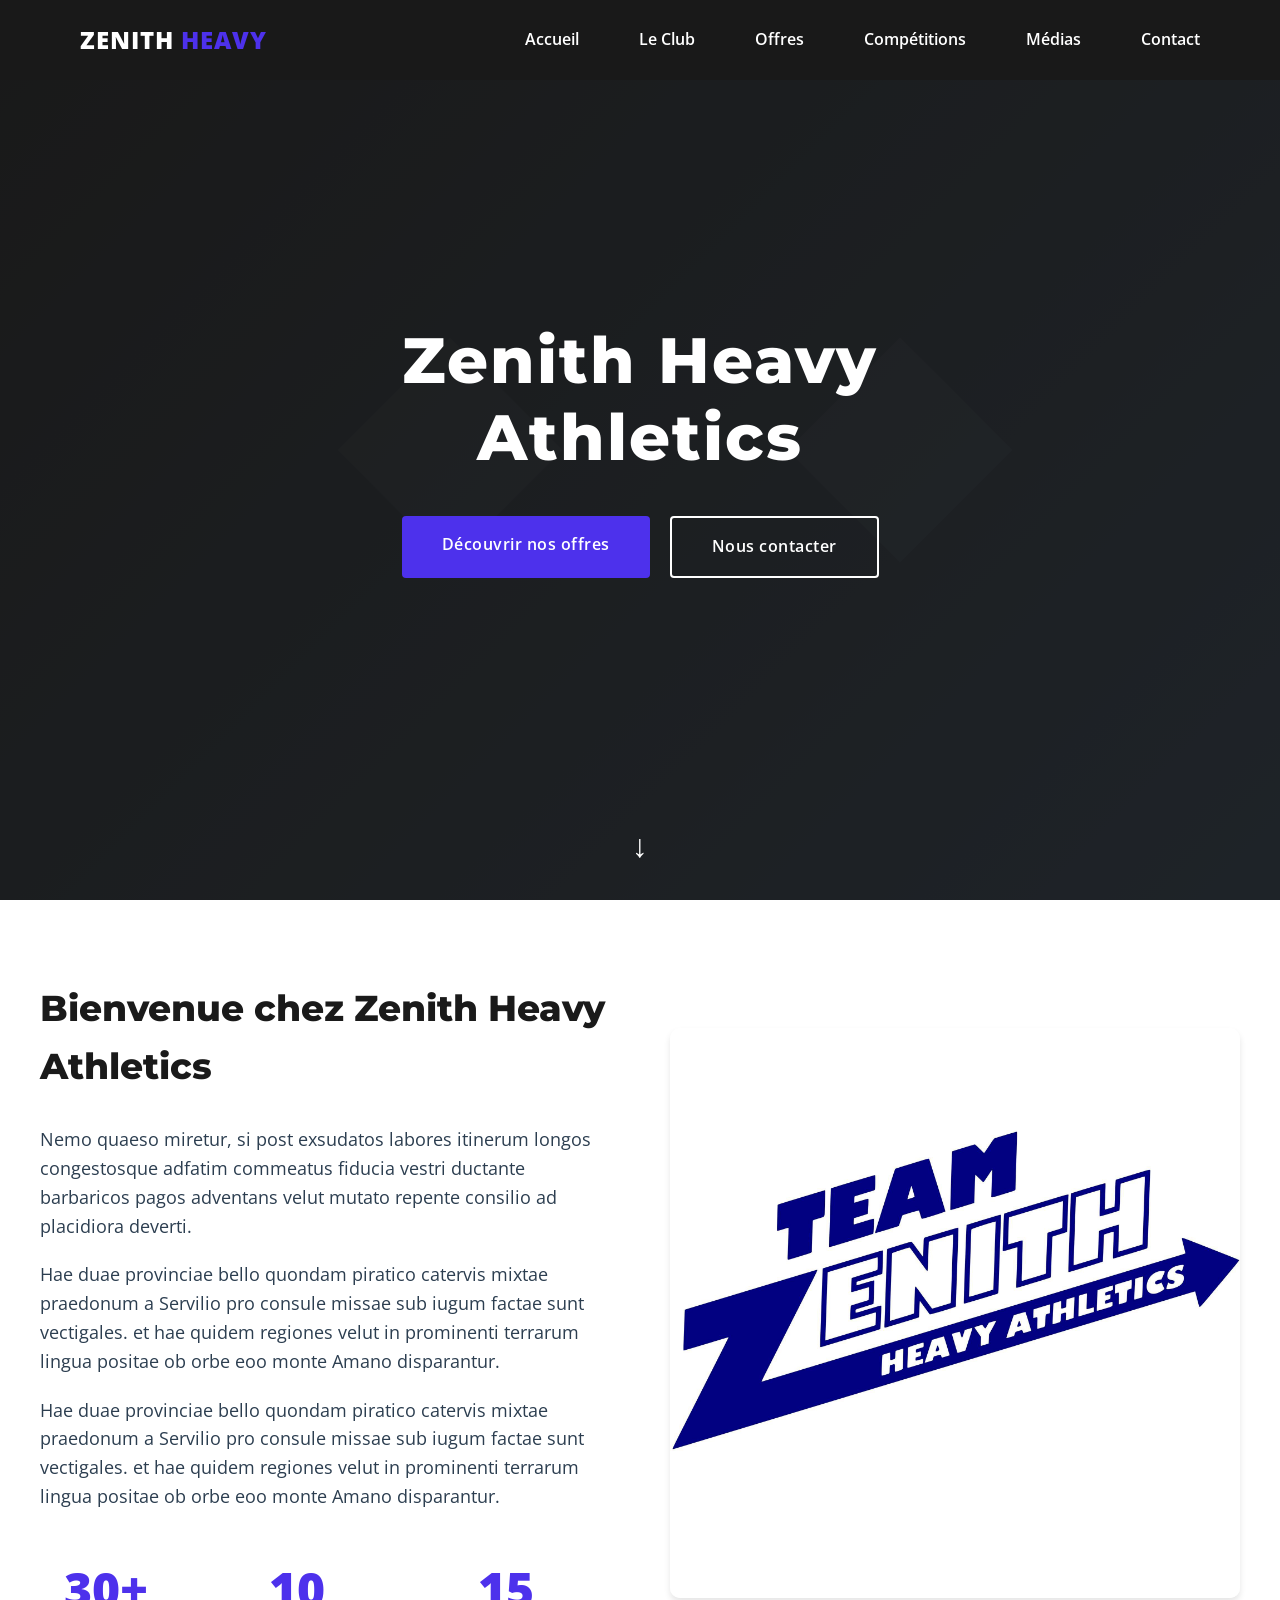
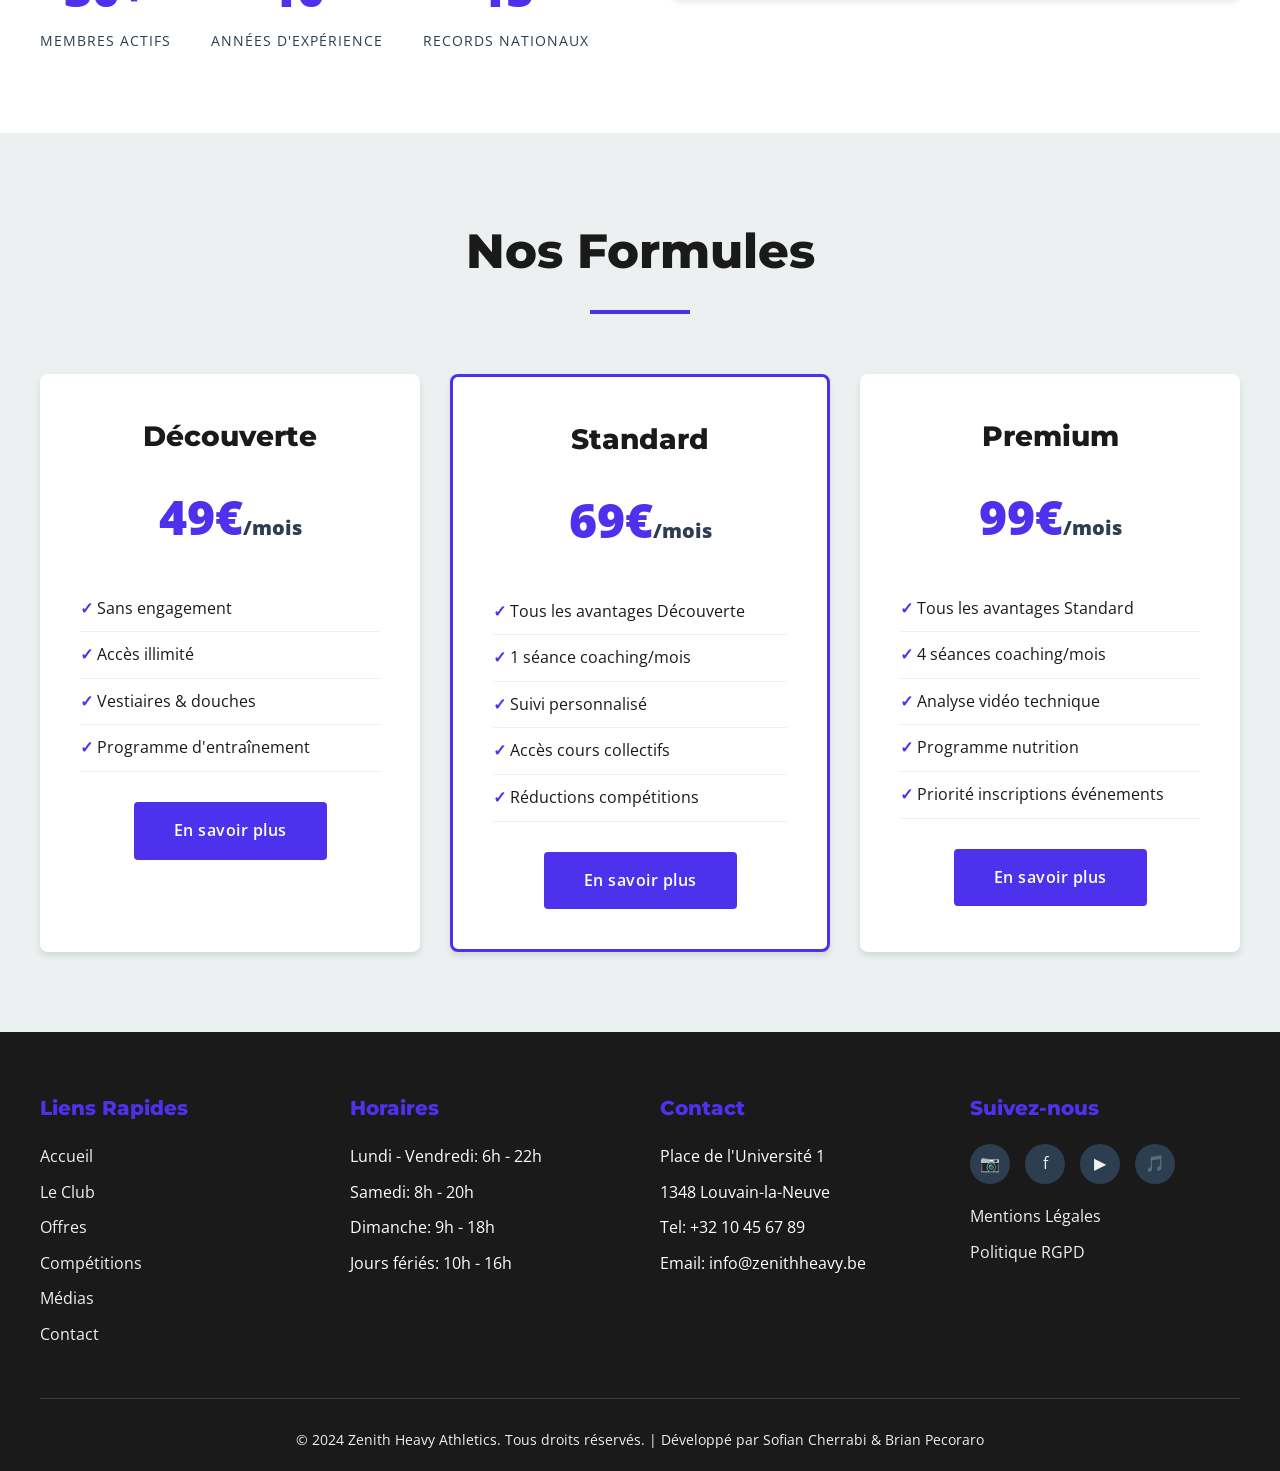
==== index.html @ 764b7510 "Premier commit - ajout des fichiers du site Zénithathl" ====
<!DOCTYPE html>
<html lang="fr">
<head>
    <meta charset="UTF-8">
    <meta name="viewport" content="width=device-width, initial-scale=1.0">
    <meta name="description" content="Zenith Heavy Athletics - Salle de powerlifting à Louvain-la-Neuve. Coaching professionnel, équipements de pointe, communauté passionnée.">
    <title>Zenith Heavy Athletics - Powerlifting Louvain-la-Neuve</title>
    <link rel="preconnect" href="https://fonts.googleapis.com">
    <link rel="preconnect" href="https://fonts.gstatic.com" crossorigin>
    <link href="https://fonts.googleapis.com/css2?family=Montserrat:wght@700;800&family=Open+Sans:wght@400;600&display=swap" rel="stylesheet">
    <link rel="stylesheet" href="style.css">
</head>
<body>
    <!-- Header -->
    <header>
        <nav>
            <a href="#accueil" class="logo">ZENITH <span>HEAVY</span></a>
            <ul class="nav-links">
                <li><a href="#accueil">Accueil</a></li>
                <li><a href="club.html#club">Le Club</a></li>
                <li><a href="#offres">Offres</a></li>
                <li><a href="competition.html#competitions">Compétitions</a></li>
                <li><a href="media.html#medias">Médias</a></li>
                <li><a href="contact.html#contact">Contact</a></li>
            </ul>
            <div class="burger">
                <span></span>
                <span></span>
                <span></span>
            </div>
        </nav>
    </header>

    <!-- Hero Section -->
    <section class="hero" id="accueil">
        <div class="hero-overlay"></div>
        <div class="hero-content">
            <h1>Zenith Heavy Athletics</h1>
            <p class="tagline"></p>
            <div class="hero-buttons">
                <a href="#offres" class="btn-primary">Découvrir nos offres</a>
                <a href="contact.html#contact" class="btn-secondary">Nous contacter</a>
            </div>
        </div>
        <div class="scroll-indicator"></div>
    </section>

    <!-- Présentation -->
    <section class="presentation">
        <div class="container">
            <div class="presentation-content">
                <div class="presentation-text">
                    <h2>Bienvenue chez Zenith Heavy Athletics</h2>
                    <p>Nemo quaeso miretur, si post exsudatos labores itinerum longos congestosque adfatim commeatus fiducia vestri ductante barbaricos pagos adventans velut mutato repente consilio ad placidiora deverti.</p>
                    <p>Hae duae provinciae bello quondam piratico catervis mixtae praedonum a Servilio pro consule missae sub iugum factae sunt vectigales. et hae quidem regiones velut in prominenti terrarum lingua positae ob orbe eoo monte Amano disparantur.</p>
                    <p>Hae duae provinciae bello quondam piratico catervis mixtae praedonum a Servilio pro consule missae sub iugum factae sunt vectigales. et hae quidem regiones velut in prominenti terrarum lingua positae ob orbe eoo monte Amano disparantur.</p>
                    
                    <div class="stats">
                        <div class="stat-item">
                            <span class="stat-number">30+</span>
                            <span class="stat-label">Membres actifs</span>
                        </div>
                        <div class="stat-item">
                            <span class="stat-number">10</span>
                            <span class="stat-label">Années d'expérience</span>
                        </div>
                        <div class="stat-item">
                            <span class="stat-number">15</span>
                            <span class="stat-label">Records nationaux</span>
                        </div>
                    </div>
                </div>
                <div class="presentation-image">
                    <img src="zenithlogo.jpg" alt="Présentation de Zenith Heavy Athletics">
                </div>
            </div>
        </div>
    </section>

    <!-- Offres Preview -->
    <section class="offers-preview" id="offres">
        <div class="container">
            <h2 class="section-title">Nos Formules</h2>
            <div class="offers-grid">
                <div class="offer-card">
                    <h3>Découverte</h3>
                    <div class="price">49€<span>/mois</span></div>
                    <ul class="offer-features">
                        <li>Sans engagement</li>
                        <li>Accès illimité</li>
                        <li>Vestiaires & douches</li>
                        <li>Programme d'entraînement</li>
                    </ul>
                    <a href="#offres" class="btn-primary">En savoir plus</a>
                </div>
                
                <div class="offer-card featured">
                    <h3>Standard</h3>
                    <div class="price">69€<span>/mois</span></div>
                    <ul class="offer-features">
                        <li>Tous les avantages Découverte</li>
                        <li>1 séance coaching/mois</li>
                        <li>Suivi personnalisé</li>
                        <li>Accès cours collectifs</li>
                        <li>Réductions compétitions</li>
                    </ul>
                    <a href="#offres" class="btn-primary">En savoir plus</a>
                </div>
                
                <div class="offer-card">
                    <h3>Premium</h3>
                    <div class="price">99€<span>/mois</span></div>
                    <ul class="offer-features">
                        <li>Tous les avantages Standard</li>
                        <li>4 séances coaching/mois</li>
                        <li>Analyse vidéo technique</li>
                        <li>Programme nutrition</li>
                        <li>Priorité inscriptions événements</li>
                    </ul>
                    <a href="#offres" class="btn-primary">En savoir plus</a>
                </div>
            </div>
        </div>
    </section>

    <!-- Footer -->
    <footer>
        <div class="footer-content">
            <div class="footer-section">
                <h4>Liens Rapides</h4>
                <ul>
                    <li><a href="#accueil">Accueil</a></li>
                    <li><a href="club.html#club">Le Club</a></li>
                    <li><a href="#offres">Offres</a></li>
                    <li><a href="competition.html#competitions">Compétitions</a></li>
                    <li><a href="media.html#medias">Médias</a></li>
                    <li><a href="contact.html#contact">Contact</a></li>
                </ul>
            </div>
            
            <div class="footer-section">
                <h4>Horaires</h4>
                <ul>
                    <li>Lundi - Vendredi: 6h - 22h</li>
                    <li>Samedi: 8h - 20h</li>
                    <li>Dimanche: 9h - 18h</li>
                    <li>Jours fériés: 10h - 16h</li>
                </ul>
            </div>
            
            <div class="footer-section">
                <h4>Contact</h4>
                <ul>
                    <li>Place de l'Université 1</li>
                    <li>1348 Louvain-la-Neuve</li>
                    <li>Tel: +32 10 45 67 89</li>
                    <li>Email: info@zenithheavy.be</li>
                </ul>
            </div>
            
            <div class="footer-section">
                <h4>Suivez-nous</h4>
                <div class="social-links">
                    <a href="#" aria-label="Instagram">📷</a>
                    <a href="#" aria-label="Facebook">f</a>
                    <a href="#" aria-label="YouTube">▶</a>
                    <a href="#" aria-label="TikTok">🎵</a>
                </div>
                <ul style="margin-top: 20px;">
                    <li><a href="#">Mentions Légales</a></li>
                    <li><a href="#">Politique RGPD</a></li>
                </ul>
            </div>
        </div>
        
        <div class="copyright">
            <p>&copy; 2024 Zenith Heavy Athletics. Tous droits réservés. | Développé par Sofian Cherrabi & Brian Pecoraro</p>
        </div>
    </footer>

    <script src="script.js"></script>
</body>
</html>
---- style.css ----
:root {
    --primary: #1a1a1a;
    --secondary: #4d31ec;
    --accent: #f39c12;
    --neutral-dark: #2c3e50;
    --neutral-light: #ecf0f1;
    --white: #ffffff;
}

* {
    margin: 0;
    padding: 0;
    box-sizing: border-box;
}

body {
    font-family: 'Open Sans', sans-serif;
    color: var(--primary);
    line-height: 1.6;
    overflow-x: hidden;
}

h1, h2, h3, h4, h5, h6 {
    font-family: 'Montserrat', sans-serif;
    font-weight: 800;
}

/* Header & Navigation */
header {
    position: fixed;
    top: 0;
    width: 100%;
    background: rgba(26, 26, 26, 0.95);
    backdrop-filter: blur(10px);
    z-index: 1000;
    transition: all 0.3s ease;
}

nav {
    max-width: 1200px;
    margin: 0 auto;
    padding: 0 40px;
    display: flex;
    justify-content: space-between;
    align-items: center;
    height: 80px;
}

.logo {
    font-size: 24px;
    font-weight: 800;
    color: var(--white);
    text-decoration: none;
    letter-spacing: 1px;
}

.logo span {
    color: var(--secondary);
}

.nav-links {
    display: flex;
    list-style: none;
    gap: 60px;
    align-items: center;
}

.nav-links a {
    color: var(--white);
    text-decoration: none;
    font-weight: 600;
    transition: color 0.3s ease;
    position: relative;
}

.nav-links a:hover {
    color: var(--secondary);
}

.nav-links a::after {
    content: '';
    position: absolute;
    bottom: -5px;
    left: 0;
    width: 0;
    height: 2px;
    background: var(--secondary);
    transition: width 0.3s ease;
}

.nav-links a:hover::after {
    width: 100%;
}

.burger {
    display: none;
    flex-direction: column;
    cursor: pointer;
    gap: 5px;
}

.burger span {
    width: 25px;
    height: 3px;
    background: var(--white);
    transition: all 0.3s ease;
}

/* Hero Section */
.hero {
    position: relative;
    height: 100vh;
    display: flex;
    align-items: center;
    justify-content: center;
    overflow: hidden;
    background: linear-gradient(135deg, #1a1a1a 0%, #2c3e50 100%);
}

.hero::before {
    content: '';
    position: absolute;
    top: 0;
    left: 0;
    width: 100%;
    height: 100%;
    background: url('data:image/svg+xml,<svg xmlns="http://www.w3.org/2000/svg" viewBox="0 0 1200 800"><rect fill="%231a1a1a" width="1200" height="800"/><g opacity="0.1"><path fill="%23ffffff" d="M300,400 L400,300 L500,400 L400,500 Z M700,400 L800,300 L900,400 L800,500 Z"/></g></svg>');
    background-size: cover;
    opacity: 0.3;
}

.hero-overlay {
    position: absolute;
    top: 0;
    left: 0;
    width: 100%;
    height: 100%;
    background: rgba(26, 26, 26, 0.6);
}

.hero-content {
    position: relative;
    z-index: 2;
    text-align: center;
    color: var(--white);
    max-width: 800px;
    padding: 0 20px;
    animation: fadeInUp 1s ease;
}

@keyframes fadeInUp {
    from {
        opacity: 0;
        transform: translateY(30px);
    }
    to {
        opacity: 1;
        transform: translateY(0);
    }
}

.hero h1 {
    font-size: 64px;
    margin-bottom: 20px;
    letter-spacing: 2px;
    line-height: 1.2;
}

.hero .tagline {
    font-size: 24px;
    margin-bottom: 40px;
    color: var(--neutral-light);
}

.hero-buttons {
    display: flex;
    gap: 20px;
    justify-content: center;
    flex-wrap: wrap;
}

.btn-primary {
    background: var(--secondary);
    color: var(--white);
    padding: 16px 40px;
    border-radius: 4px;
    text-decoration: none;
    font-weight: 600;
    letter-spacing: 0.5px;
    transition: all 0.3s ease;
    display: inline-block;
}

.btn-primary:hover {
    background: #3820bf;
    transform: scale(1.05);
}

.btn-secondary {
    background: transparent;
    color: var(--white);
    padding: 16px 40px;
    border: 2px solid var(--white);
    border-radius: 4px;
    text-decoration: none;
    font-weight: 600;
    letter-spacing: 0.5px;
    transition: all 0.3s ease;
    display: inline-block;
}

.btn-secondary:hover {
    background: var(--white);
    color: var(--primary);
}

.scroll-indicator {
    position: absolute;
    bottom: 30px;
    left: 50%;
    transform: translateX(-50%);
    animation: bounce 2s infinite;
    cursor: pointer;
}

.scroll-indicator::before {
    content: '↓';
    font-size: 32px;
    color: var(--white);
}

@keyframes bounce {
    0%, 20%, 50%, 80%, 100% {
        transform: translateX(-50%) translateY(0);
    }
    40% {
        transform: translateX(-50%) translateY(-10px);
    }
    60% {
        transform: translateX(-50%) translateY(-5px);
    }
}

/* Sections generales */
section {
    padding: 80px 40px;
}

.container {
    max-width: 1200px;
    margin: 0 auto;
}

.section-title {
    font-size: 48px;
    text-align: center;
    margin-bottom: 60px;
    position: relative;
}

.section-title::after {
    content: '';
    display: block;
    width: 100px;
    height: 4px;
    background: var(--secondary);
    margin: 20px auto 0;
}

/* Presentation */
.presentation {
    background: var(--white);
}

.presentation-content {
    display: grid;
    grid-template-columns: 1fr 1fr;
    gap: 60px;
    align-items: center;
}

.presentation-text h2 {
    font-size: 36px;
    margin-bottom: 30px;
}

.presentation-text p {
    font-size: 18px;
    margin-bottom: 20px;
    color: var(--neutral-dark);
}

.stats {
    display: flex;
    gap: 40px;
    margin-top: 40px;
}

.stat-item {
    text-align: center;
}

.stat-number {
    font-size: 48px;
    font-weight: 800;
    color: var(--secondary);
    display: block;
}

.stat-label {
    font-size: 14px;
    color: var(--neutral-dark);
    text-transform: uppercase;
    letter-spacing: 1px;
}

.presentation-image img {
    width: 100%;
    border-radius: 10px;
    box-shadow: 0 4px 6px rgba(0,0,0,0.1);
}

/* Offres rapides */
.offers-preview {
    background: var(--neutral-light);
}

.offers-grid {
    display: grid;
    grid-template-columns: repeat(3, 1fr);
    gap: 30px;
}

.offer-card {
    background: var(--white);
    padding: 40px;
    border-radius: 8px;
    box-shadow: 0 4px 6px rgba(0,0,0,0.1);
    transition: all 0.3s ease;
    text-align: center;
}

.offer-card:hover {
    transform: translateY(-10px);
    box-shadow: 0 12px 24px rgba(0,0,0,0.15);
}

.offer-card.featured {
    border: 3px solid var(--secondary);
    transform: scale(1.05);
}

.offer-card h3 {
    font-size: 28px;
    margin-bottom: 20px;
    color: var(--primary);
}

.price {
    font-size: 48px;
    font-weight: 800;
    color: var(--secondary);
    margin: 20px 0;
}

.price span {
    font-size: 20px;
    color: var(--neutral-dark);
}

.offer-features {
    list-style: none;
    margin: 30px 0;
    text-align: left;
}

.offer-features li {
    padding: 10px 0;
    border-bottom: 1px solid var(--neutral-light);
}

.offer-features li::before {
    content: '✓ ';
    color: var(--secondary);
    font-weight: bold;
}

/* Footer */
footer {
    background: var(--primary);
    color: var(--white);
    padding: 60px 40px 20px;
}

.footer-content {
    max-width: 1200px;
    margin: 0 auto;
    display: grid;
    grid-template-columns: repeat(4, 1fr);
    gap: 40px;
    margin-bottom: 40px;
}

.footer-section h4 {
    font-size: 20px;
    margin-bottom: 20px;
    color: var(--secondary);
}

.footer-section ul {
    list-style: none;
}

.footer-section ul li {
    margin-bottom: 10px;
}

.footer-section a {
    color: var(--neutral-light);
    text-decoration: none;
    transition: color 0.3s ease;
}

.footer-section a:hover {
    color: var(--secondary);
}

.social-links {
    display: flex;
    gap: 15px;
    margin-top: 20px;
}

.social-links a {
    width: 40px;
    height: 40px;
    background: var(--neutral-dark);
    border-radius: 50%;
    display: flex;
    align-items: center;
    justify-content: center;
    transition: all 0.3s ease;
}

.social-links a:hover {
    background: var(--secondary);
    transform: scale(1.1);
}

.copyright {
    text-align: center;
    padding-top: 30px;
    border-top: 1px solid var(--neutral-dark);
    color: var(--neutral-light);
    font-size: 14px;
}

/* Responsive */
@media (max-width: 1023px) {
    .nav-links {
        position: fixed;
        right: -100%;
        top: 80px;
        flex-direction: column;
        background: rgba(26, 26, 26, 0.98);
        width: 100%;
        text-align: center;
        transition: 0.3s;
        padding: 40px 0;
        gap: 30px;
    }
    
    .nav-links.active {
        right: 0;
    }
    
    .burger {
        display: flex;
    }
    
    .burger.active span:nth-child(1) {
        transform: rotate(-45deg) translate(-5px, 6px);
    }
    
    .burger.active span:nth-child(2) {
        opacity: 0;
    }
    
    .burger.active span:nth-child(3) {
        transform: rotate(45deg) translate(-5px, -6px);
    }
    
    .presentation-content {
        grid-template-columns: 1fr;
    }
    
    .offers-grid {
        grid-template-columns: 1fr;
    }
    
    .offer-card.featured {
        transform: scale(1);
    }
    
    .footer-content {
        grid-template-columns: repeat(2, 1fr);
    }
}

@media (max-width: 767px) {
    nav {
        padding: 0 20px;
    }
    
    section {
        padding: 40px 20px;
    }
    
    .hero h1 {
        font-size: 32px;
    }
    
    .hero .tagline {
        font-size: 18px;
    }
    
    .section-title {
        font-size: 32px;
    }
    
    .stats {
        flex-direction: column;
        gap: 20px;
    }
    
    .footer-content {
        grid-template-columns: 1fr;
    }
}

/* Pages internes */
.page-header {
    background: linear-gradient(135deg, var(--primary), var(--neutral-dark));
    color: var(--white);
    padding: 150px 40px 80px;
    text-align: center;
}

.page-header h1 {
    font-size: 56px;
    margin-bottom: 20px;
}

.breadcrumb {
    color: var(--neutral-light);
    font-size: 14px;
}

.breadcrumb a {
    color: var(--secondary);
    text-decoration: none;
}

.content-section {
    padding: 80px 40px;
    background: var(--white);
}

/* Page Le Club - composants spécifiques */
.media-video,
.media-image {
    width: 100%;
    border-radius: 8px;
    margin-top: 20px;
    display: block;
}

.media-link {
    margin-top: 10px;
}

.contact-panel {
    padding: 20px;
}

.contact-field {
    margin-bottom: 12px;
}

.contact-input,
.contact-textarea {
    width: 100%;
    padding: 10px;
    border-radius: 6px;
    border: 1px solid rgba(0,0,0,0.15);
    font-family: inherit;
    font-size: 16px;
}

.footer-links {
    margin-top: 20px;
}
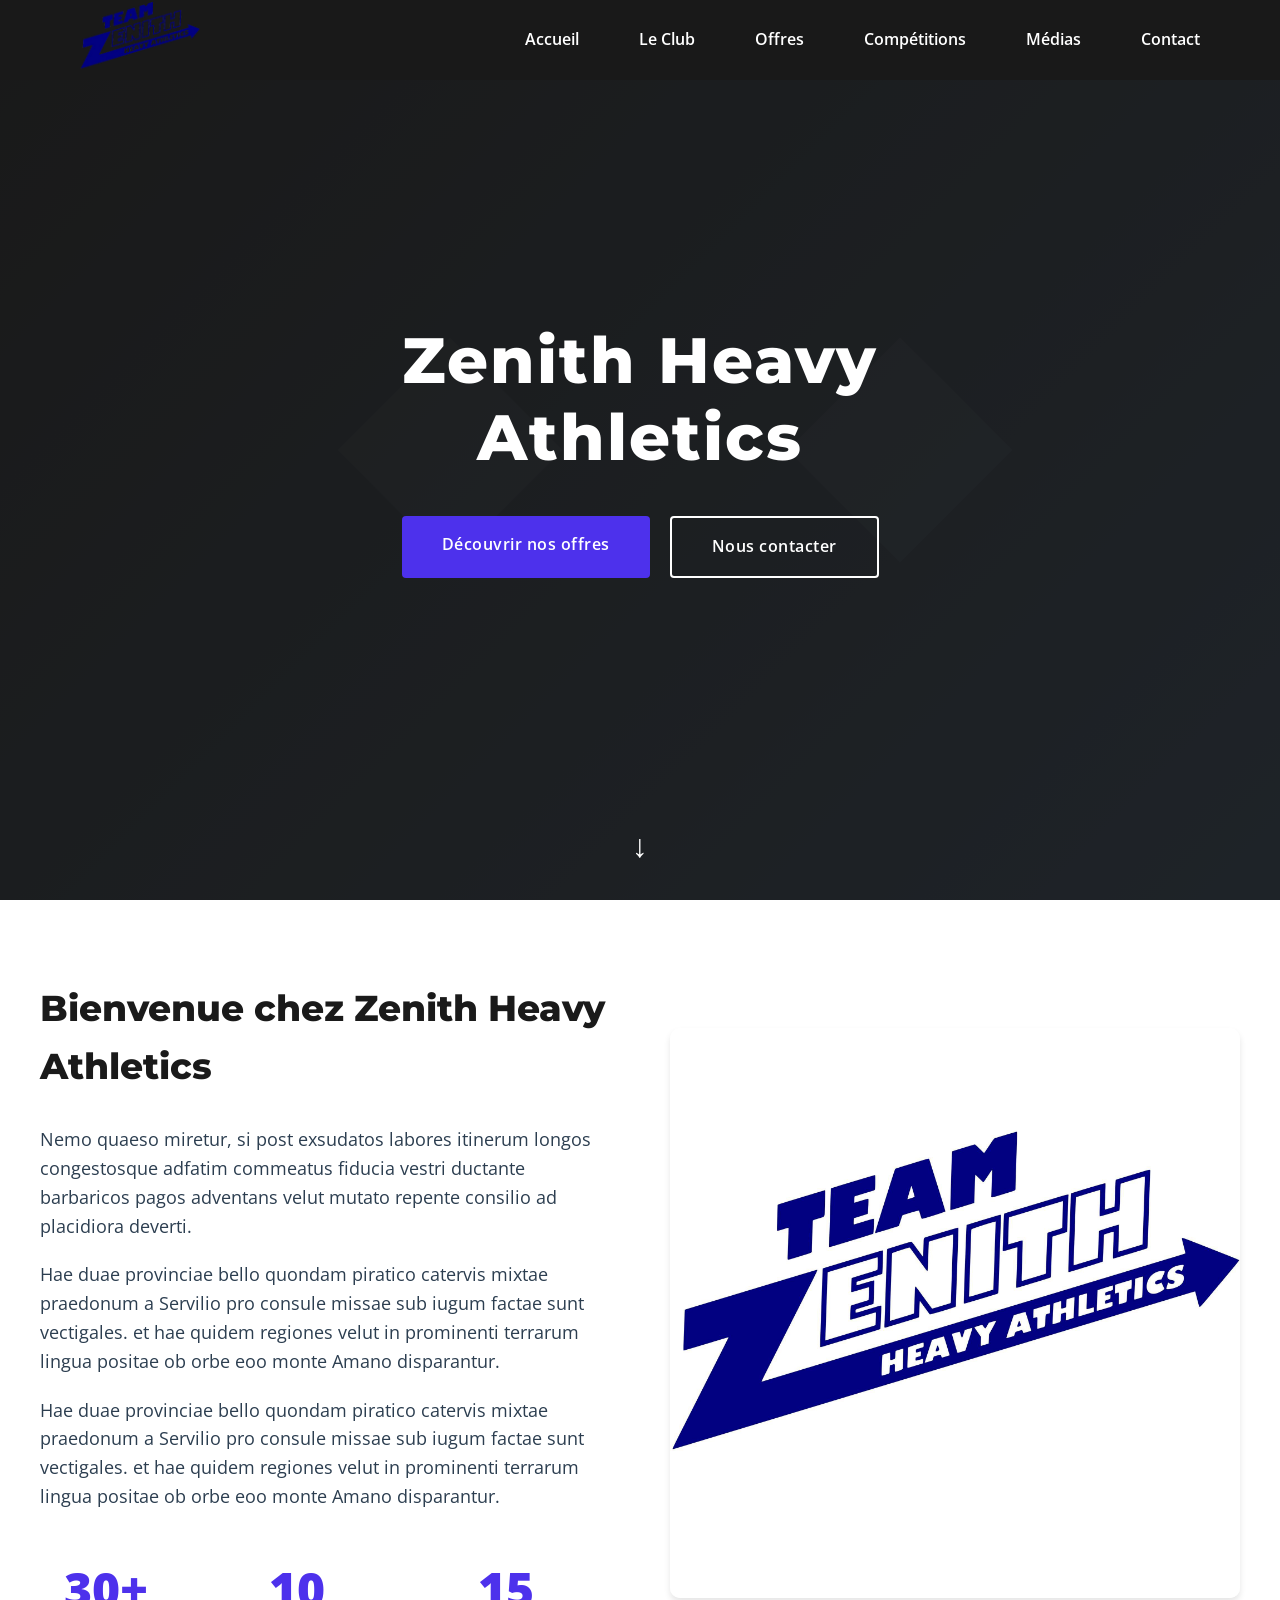
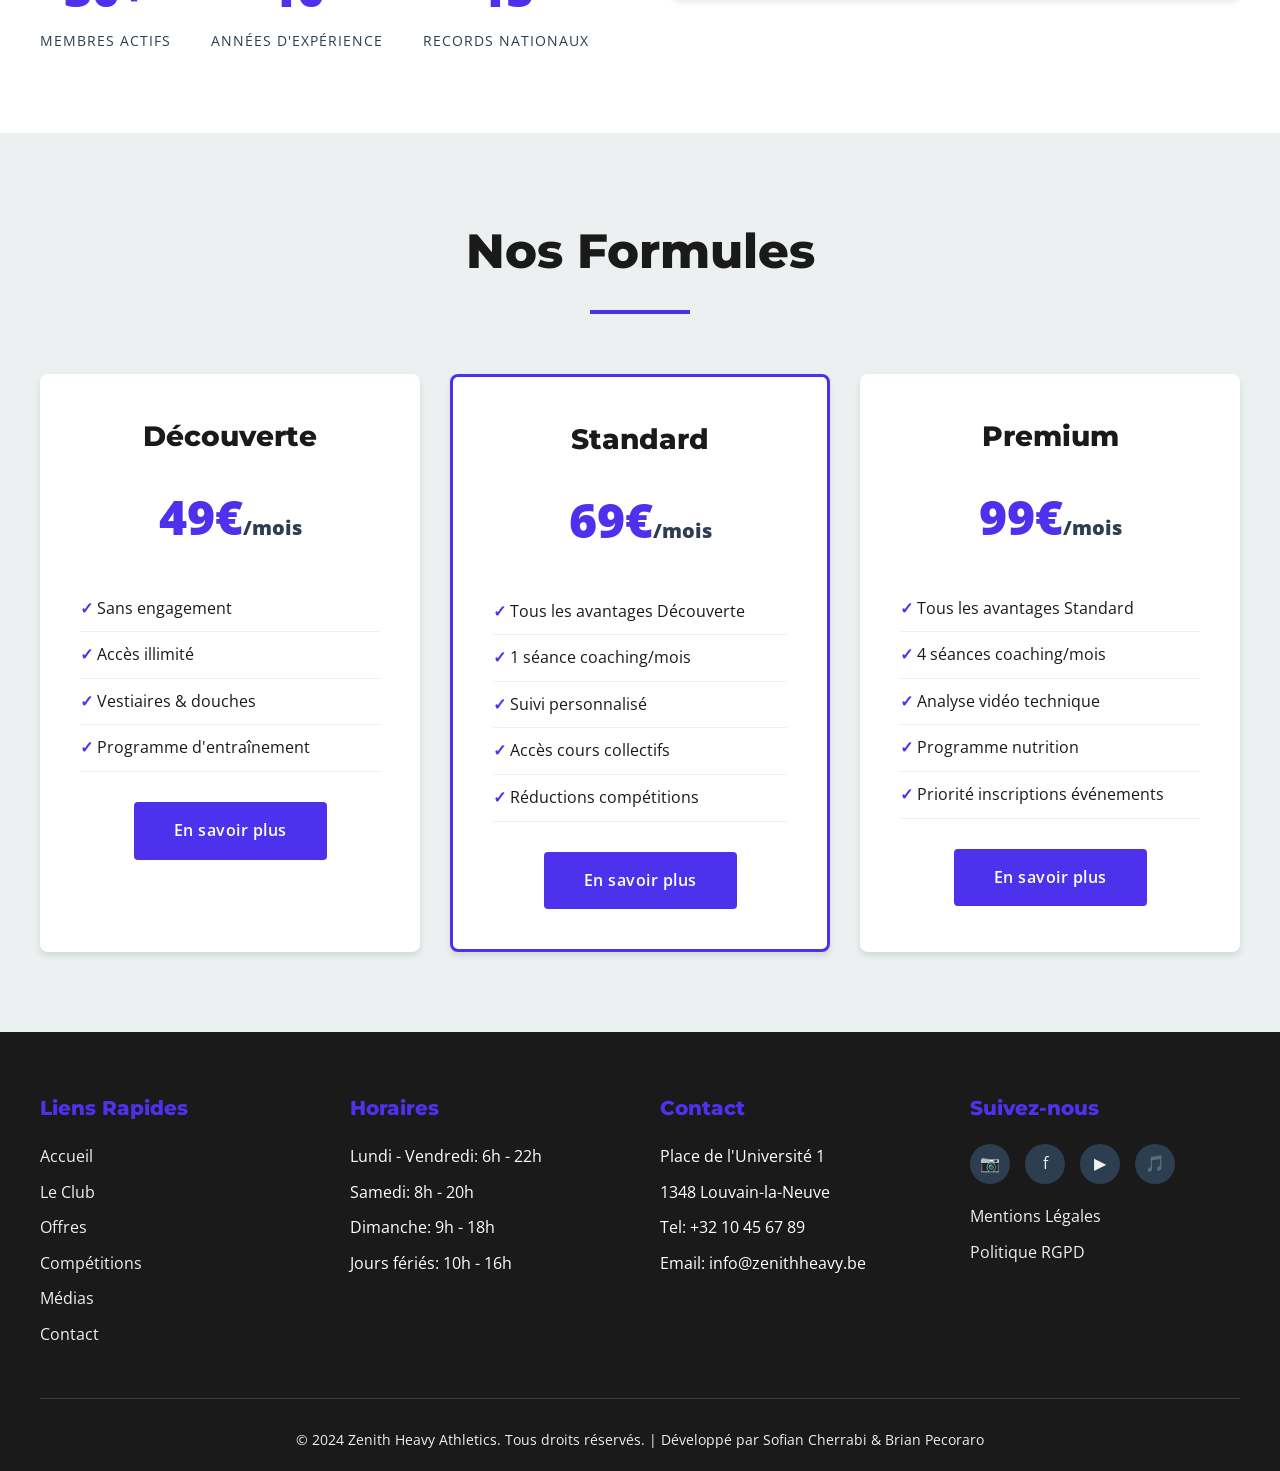
==== commit b81ec86c: "changement du logo dans le header" ====
--- a/index.html
+++ b/index.html
@@ -14,7 +14,7 @@
     <!-- Header -->
     <header>
         <nav>
-            <a href="#accueil" class="logo">ZENITH <span>HEAVY</span></a>
+            <a href="#accueil" class="logo"><img src="zenithPNG.png" alt="Zenith Heavy Athletics"></a>
             <ul class="nav-links">
                 <li><a href="#accueil">Accueil</a></li>
                 <li><a href="club.html#club">Le Club</a></li>
--- a/style.css
+++ b/style.css
@@ -52,10 +52,18 @@
     color: var(--white);
     text-decoration: none;
     letter-spacing: 1px;
+    display: flex;
+    align-items: center;
 }
 
 .logo span {
     color: var(--secondary);
+}
+
+.logo img {
+    height: 120px;
+    width: auto;
+    display: block;
 }
 
 .nav-links {
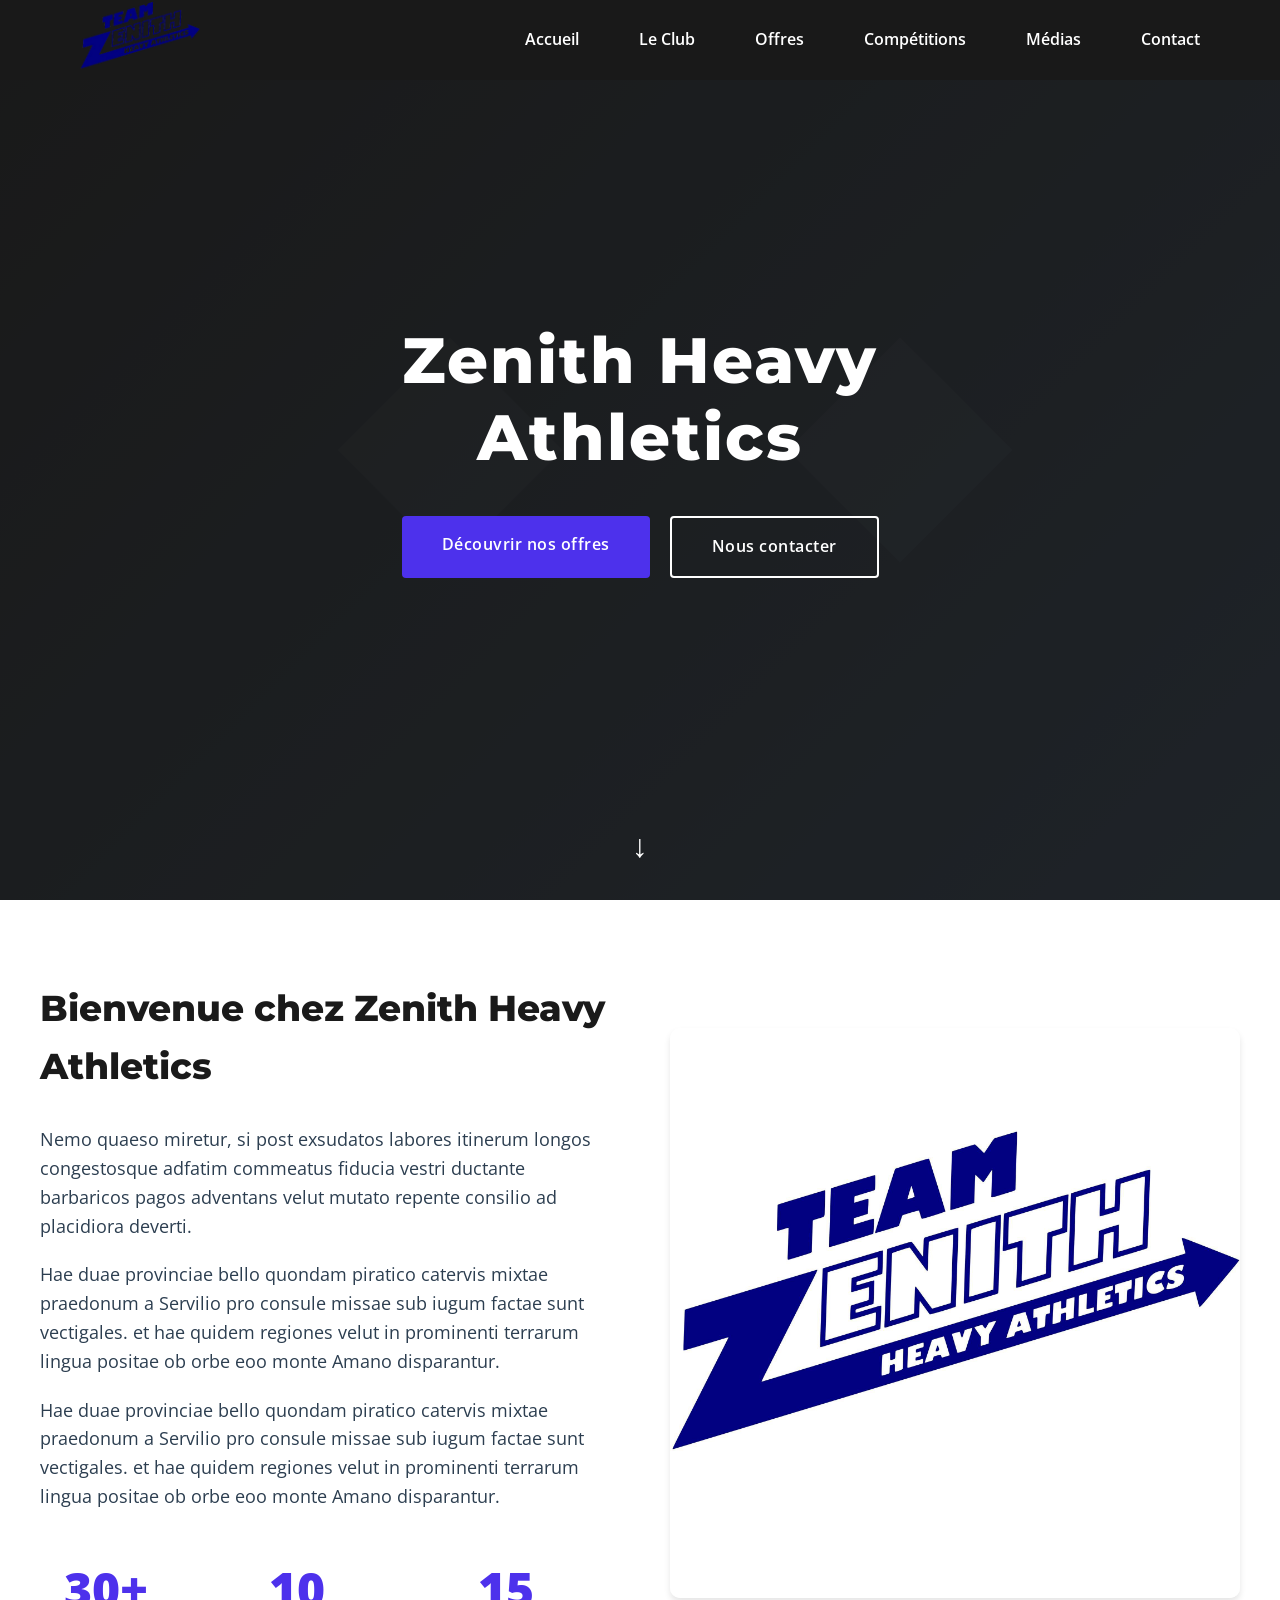
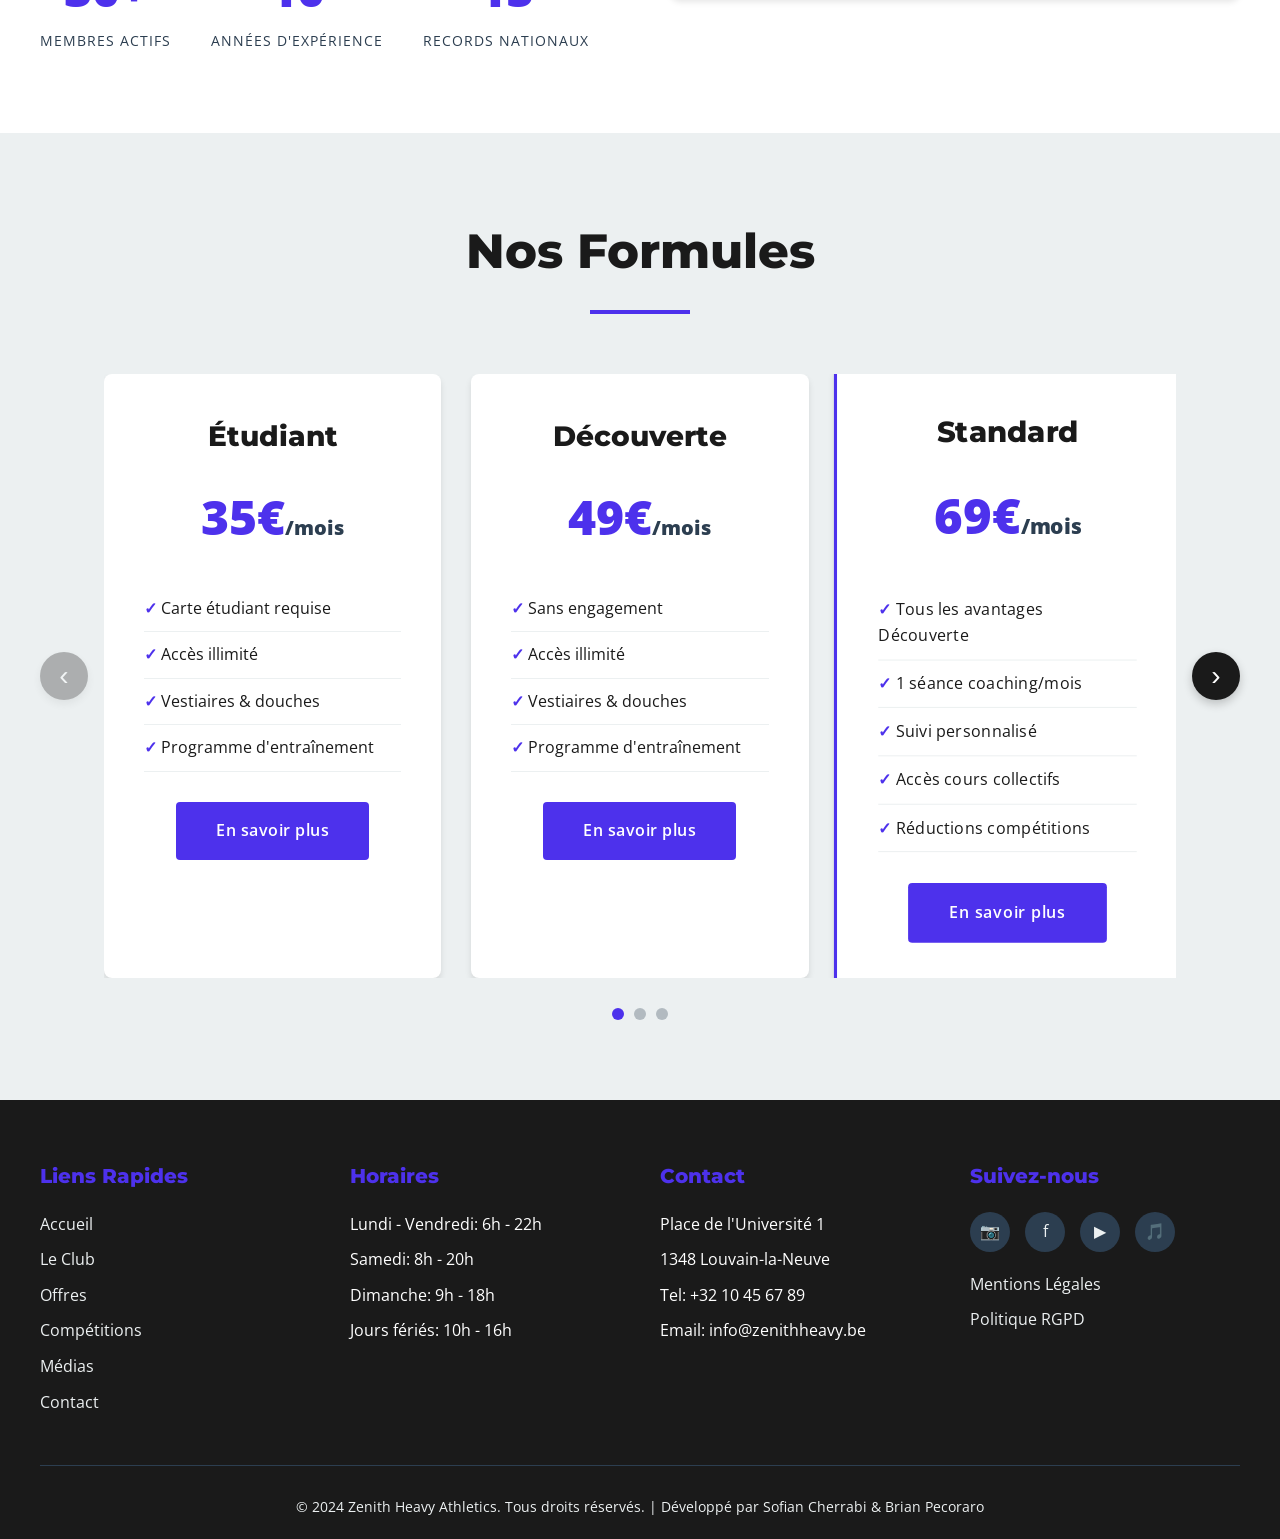
==== commit cb41996c: "ajout 2 formules et d'une option carousel" ====
--- a/index.html
+++ b/index.html
@@ -81,44 +81,80 @@
     <section class="offers-preview" id="offres">
         <div class="container">
             <h2 class="section-title">Nos Formules</h2>
-            <div class="offers-grid">
-                <div class="offer-card">
-                    <h3>Découverte</h3>
-                    <div class="price">49€<span>/mois</span></div>
-                    <ul class="offer-features">
-                        <li>Sans engagement</li>
-                        <li>Accès illimité</li>
-                        <li>Vestiaires & douches</li>
-                        <li>Programme d'entraînement</li>
-                    </ul>
-                    <a href="#offres" class="btn-primary">En savoir plus</a>
-                </div>
-                
-                <div class="offer-card featured">
-                    <h3>Standard</h3>
-                    <div class="price">69€<span>/mois</span></div>
-                    <ul class="offer-features">
-                        <li>Tous les avantages Découverte</li>
-                        <li>1 séance coaching/mois</li>
-                        <li>Suivi personnalisé</li>
-                        <li>Accès cours collectifs</li>
-                        <li>Réductions compétitions</li>
-                    </ul>
-                    <a href="#offres" class="btn-primary">En savoir plus</a>
-                </div>
-                
-                <div class="offer-card">
-                    <h3>Premium</h3>
-                    <div class="price">99€<span>/mois</span></div>
-                    <ul class="offer-features">
-                        <li>Tous les avantages Standard</li>
-                        <li>4 séances coaching/mois</li>
-                        <li>Analyse vidéo technique</li>
-                        <li>Programme nutrition</li>
-                        <li>Priorité inscriptions événements</li>
-                    </ul>
-                    <a href="#offres" class="btn-primary">En savoir plus</a>
-                </div>
+            <div class="offers-carousel">
+                <button class="carousel-btn carousel-prev" aria-label="Précédent">&#8249;</button>
+                <div class="offers-track-wrapper">
+                    <div class="offers-track">
+                        <div class="offer-card">
+                            <h3>Étudiant</h3>
+                            <div class="price">35€<span>/mois</span></div>
+                            <ul class="offer-features">
+                                <li>Carte étudiant requise</li>
+                                <li>Accès illimité</li>
+                                <li>Vestiaires & douches</li>
+                                <li>Programme d'entraînement</li>
+                            </ul>
+                            <a href="contact.html#contact" class="btn-primary">En savoir plus</a>
+                        </div>
+
+                        <div class="offer-card">
+                            <h3>Découverte</h3>
+                            <div class="price">49€<span>/mois</span></div>
+                            <ul class="offer-features">
+                                <li>Sans engagement</li>
+                                <li>Accès illimité</li>
+                                <li>Vestiaires & douches</li>
+                                <li>Programme d'entraînement</li>
+                            </ul>
+                            <a href="contact.html#contact" class="btn-primary">En savoir plus</a>
+                        </div>
+
+                        <div class="offer-card featured">
+                            <h3>Standard</h3>
+                            <div class="price">69€<span>/mois</span></div>
+                            <ul class="offer-features">
+                                <li>Tous les avantages Découverte</li>
+                                <li>1 séance coaching/mois</li>
+                                <li>Suivi personnalisé</li>
+                                <li>Accès cours collectifs</li>
+                                <li>Réductions compétitions</li>
+                            </ul>
+                            <a href="contact.html#contact" class="btn-primary">En savoir plus</a>
+                        </div>
+
+                        <div class="offer-card">
+                            <h3>Premium</h3>
+                            <div class="price">99€<span>/mois</span></div>
+                            <ul class="offer-features">
+                                <li>Tous les avantages Standard</li>
+                                <li>4 séances coaching/mois</li>
+                                <li>Analyse vidéo technique</li>
+                                <li>Programme nutrition</li>
+                                <li>Priorité inscriptions événements</li>
+                            </ul>
+                            <a href="contact.html#contact" class="btn-primary">En savoir plus</a>
+                        </div>
+
+                        <div class="offer-card">
+                            <h3>Élite</h3>
+                            <div class="price">149€<span>/mois</span></div>
+                            <ul class="offer-features">
+                                <li>Tous les avantages Premium</li>
+                                <li>Coaching illimité</li>
+                                <li>Préparation compétition</li>
+                                <li>Plan nutrition complet</li>
+                                <li>Équipement fourni</li>
+                            </ul>
+                            <a href="contact.html#contact" class="btn-primary">En savoir plus</a>
+                        </div>
+                    </div>
+                </div>
+                <button class="carousel-btn carousel-next" aria-label="Suivant">&#8250;</button>
+            </div>
+            <div class="carousel-dots">
+                <span class="carousel-dot active" data-index="0"></span>
+                <span class="carousel-dot" data-index="1"></span>
+                <span class="carousel-dot" data-index="2"></span>
             </div>
         </div>
     </section>
--- a/style.css
+++ b/style.css
@@ -333,10 +333,73 @@
     background: var(--neutral-light);
 }
 
-.offers-grid {
-    display: grid;
-    grid-template-columns: repeat(3, 1fr);
+/* Carousel */
+.offers-carousel {
+    display: flex;
+    align-items: center;
+    gap: 16px;
+    position: relative;
+}
+
+.offers-track-wrapper {
+    overflow: hidden;
+    flex: 1;
+}
+
+.offers-track {
+    display: flex;
     gap: 30px;
+    transition: transform 0.45s cubic-bezier(0.25, 0.46, 0.45, 0.94);
+    align-items: stretch;
+}
+
+.carousel-btn {
+    background: var(--primary);
+    color: var(--white);
+    border: none;
+    width: 48px;
+    height: 48px;
+    border-radius: 50%;
+    font-size: 28px;
+    line-height: 1;
+    cursor: pointer;
+    flex-shrink: 0;
+    display: flex;
+    align-items: center;
+    justify-content: center;
+    transition: background 0.2s, opacity 0.2s;
+    box-shadow: 0 4px 10px rgba(0,0,0,0.2);
+}
+
+.carousel-btn:hover {
+    background: var(--secondary);
+}
+
+.carousel-btn:disabled {
+    opacity: 0.3;
+    cursor: default;
+}
+
+.carousel-dots {
+    display: flex;
+    justify-content: center;
+    gap: 10px;
+    margin-top: 30px;
+}
+
+.carousel-dot {
+    width: 12px;
+    height: 12px;
+    border-radius: 50%;
+    background: var(--neutral-dark);
+    opacity: 0.3;
+    cursor: pointer;
+    transition: opacity 0.2s, background 0.2s;
+}
+
+.carousel-dot.active {
+    opacity: 1;
+    background: var(--secondary);
 }
 
 .offer-card {
@@ -344,8 +407,10 @@
     padding: 40px;
     border-radius: 8px;
     box-shadow: 0 4px 6px rgba(0,0,0,0.1);
-    transition: all 0.3s ease;
+    transition: transform 0.3s ease, box-shadow 0.3s ease;
     text-align: center;
+    flex: 0 0 calc((100% - 60px) / 3);
+    box-sizing: border-box;
 }
 
 .offer-card:hover {
@@ -355,7 +420,11 @@
 
 .offer-card.featured {
     border: 3px solid var(--secondary);
-    transform: scale(1.05);
+    transform: scale(1.03);
+}
+
+.offer-card.featured:hover {
+    transform: scale(1.03) translateY(-10px);
 }
 
 .offer-card h3 {
@@ -502,10 +571,10 @@
         grid-template-columns: 1fr;
     }
     
-    .offers-grid {
-        grid-template-columns: 1fr;
-    }
-    
+    .offer-card {
+        flex: 0 0 calc((100% - 30px) / 2);
+    }
+
     .offer-card.featured {
         transform: scale(1);
     }
@@ -519,9 +588,19 @@
     nav {
         padding: 0 20px;
     }
-    
+
     section {
         padding: 40px 20px;
+    }
+
+    .offer-card {
+        flex: 0 0 100%;
+    }
+
+    .carousel-btn {
+        width: 36px;
+        height: 36px;
+        font-size: 22px;
     }
     
     .hero h1 {
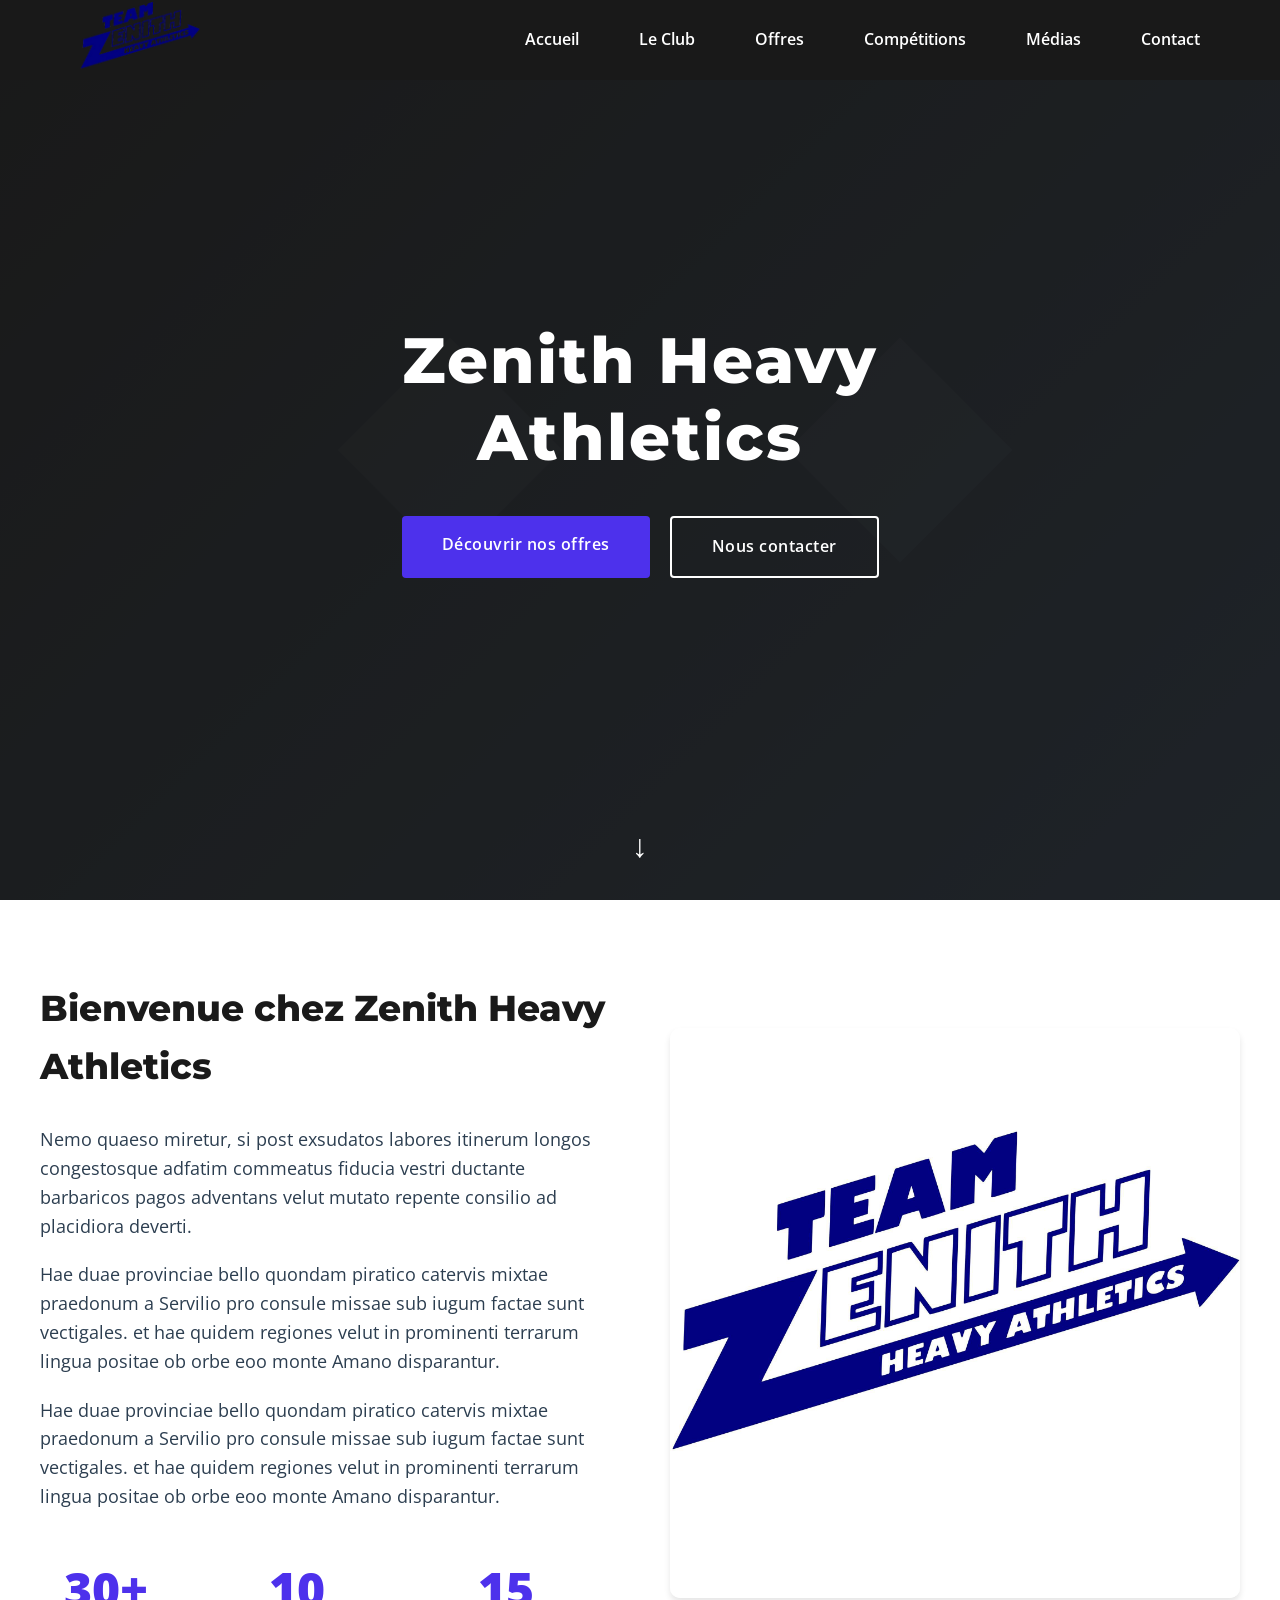
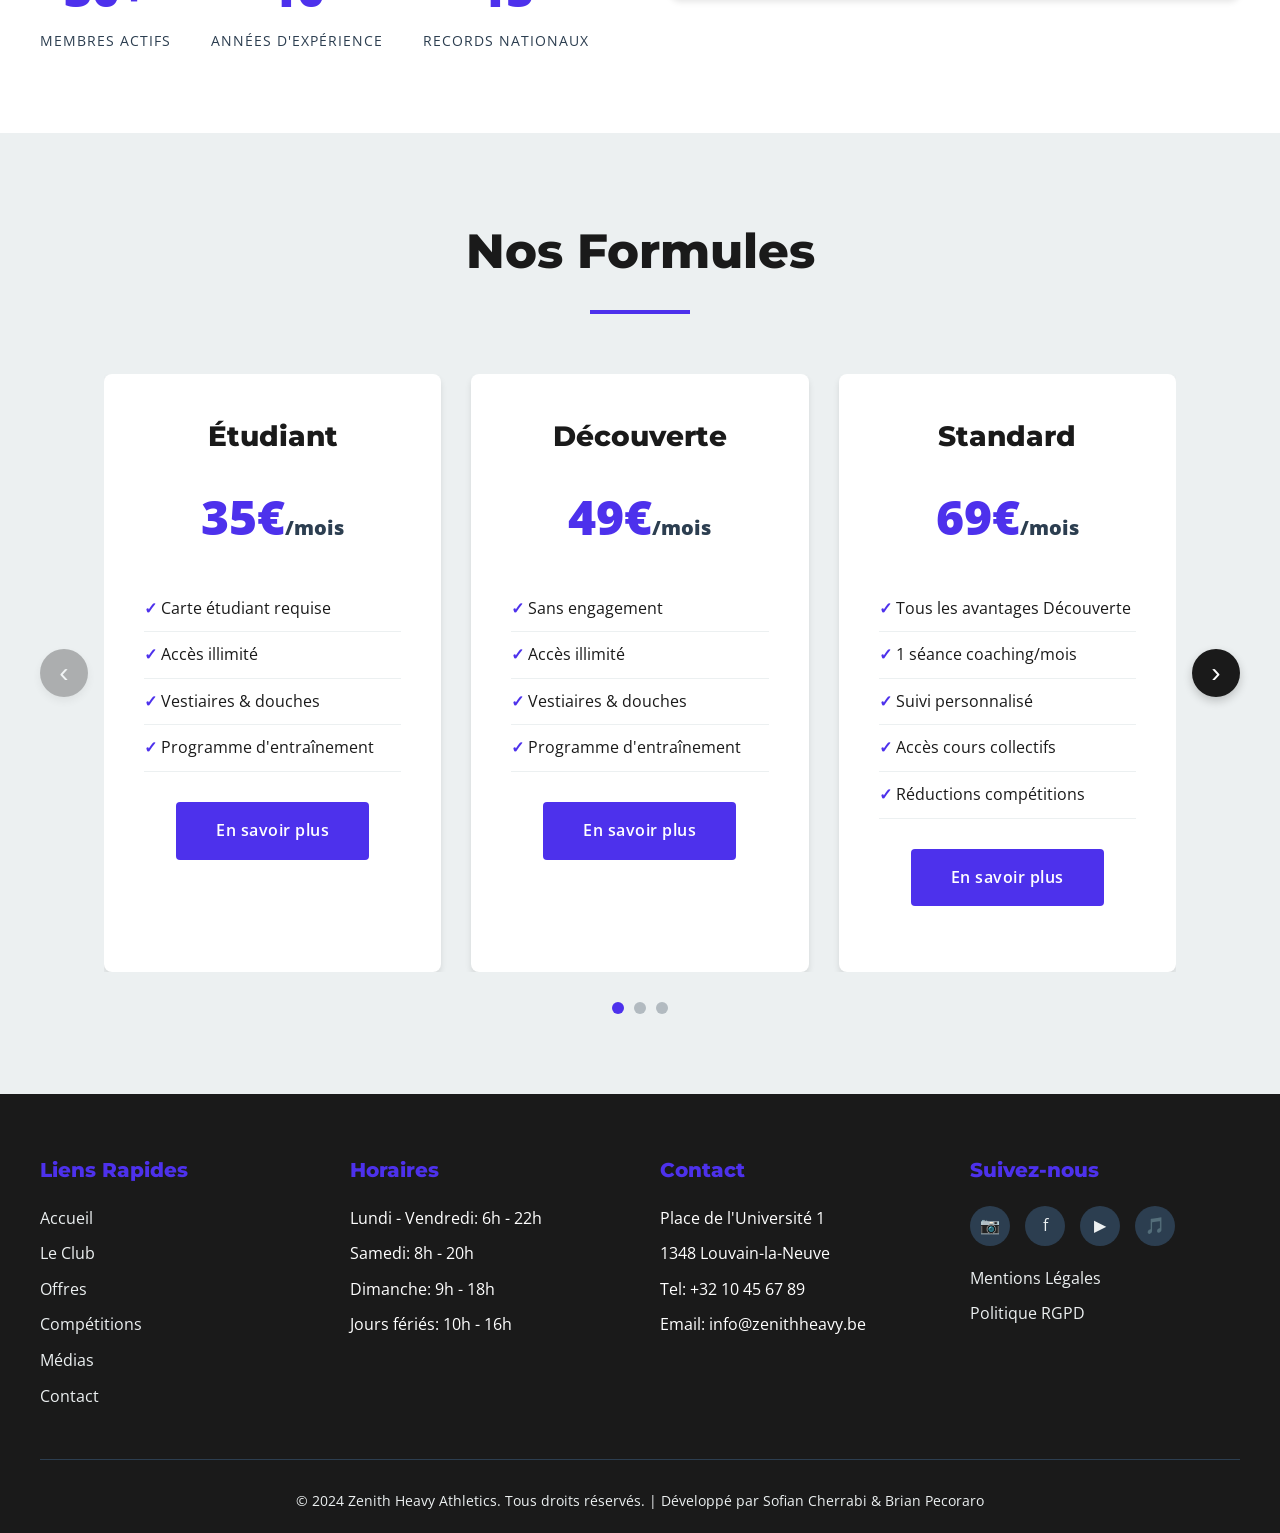
==== commit 30deb03a: "info footer" ====
--- a/index.html
+++ b/index.html
@@ -109,7 +109,7 @@
                             <a href="contact.html#contact" class="btn-primary">En savoir plus</a>
                         </div>
 
-                        <div class="offer-card featured">
+                        <div class="offer-card">
                             <h3>Standard</h3>
                             <div class="price">69€<span>/mois</span></div>
                             <ul class="offer-features">
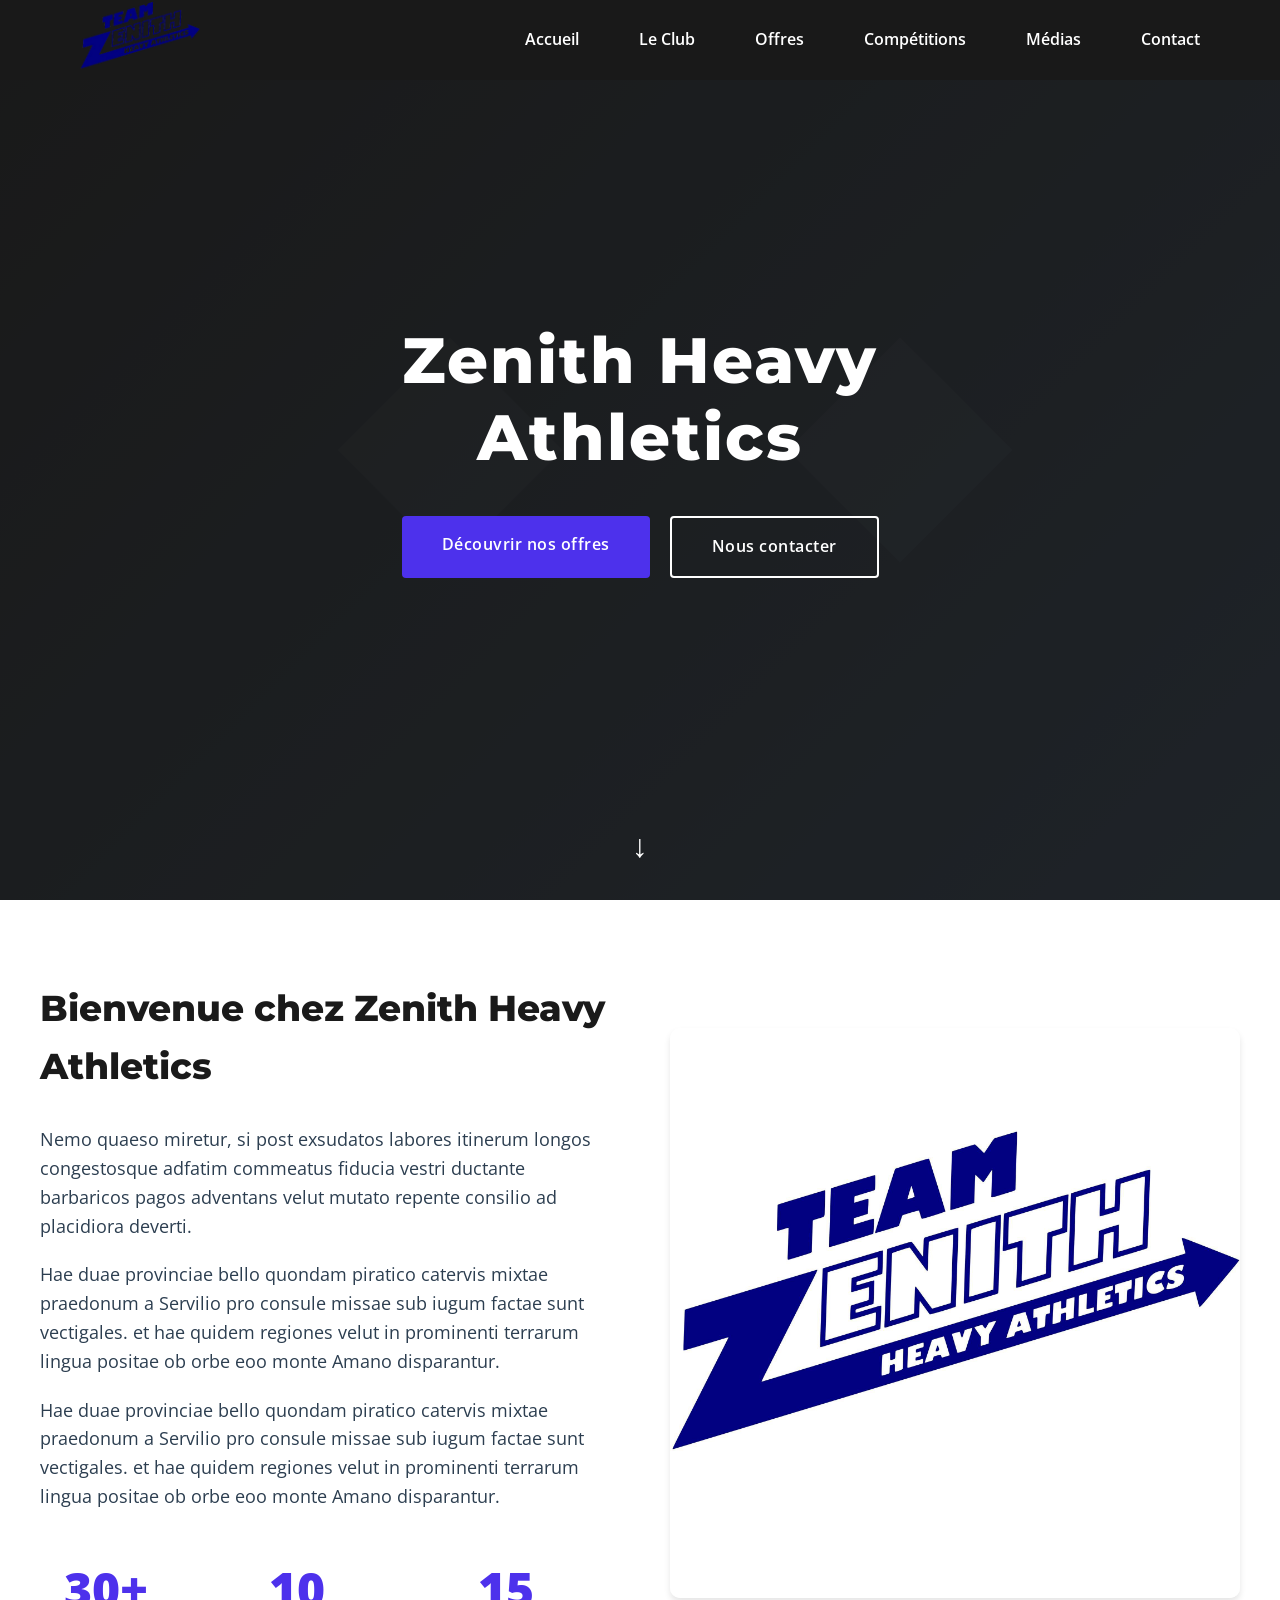
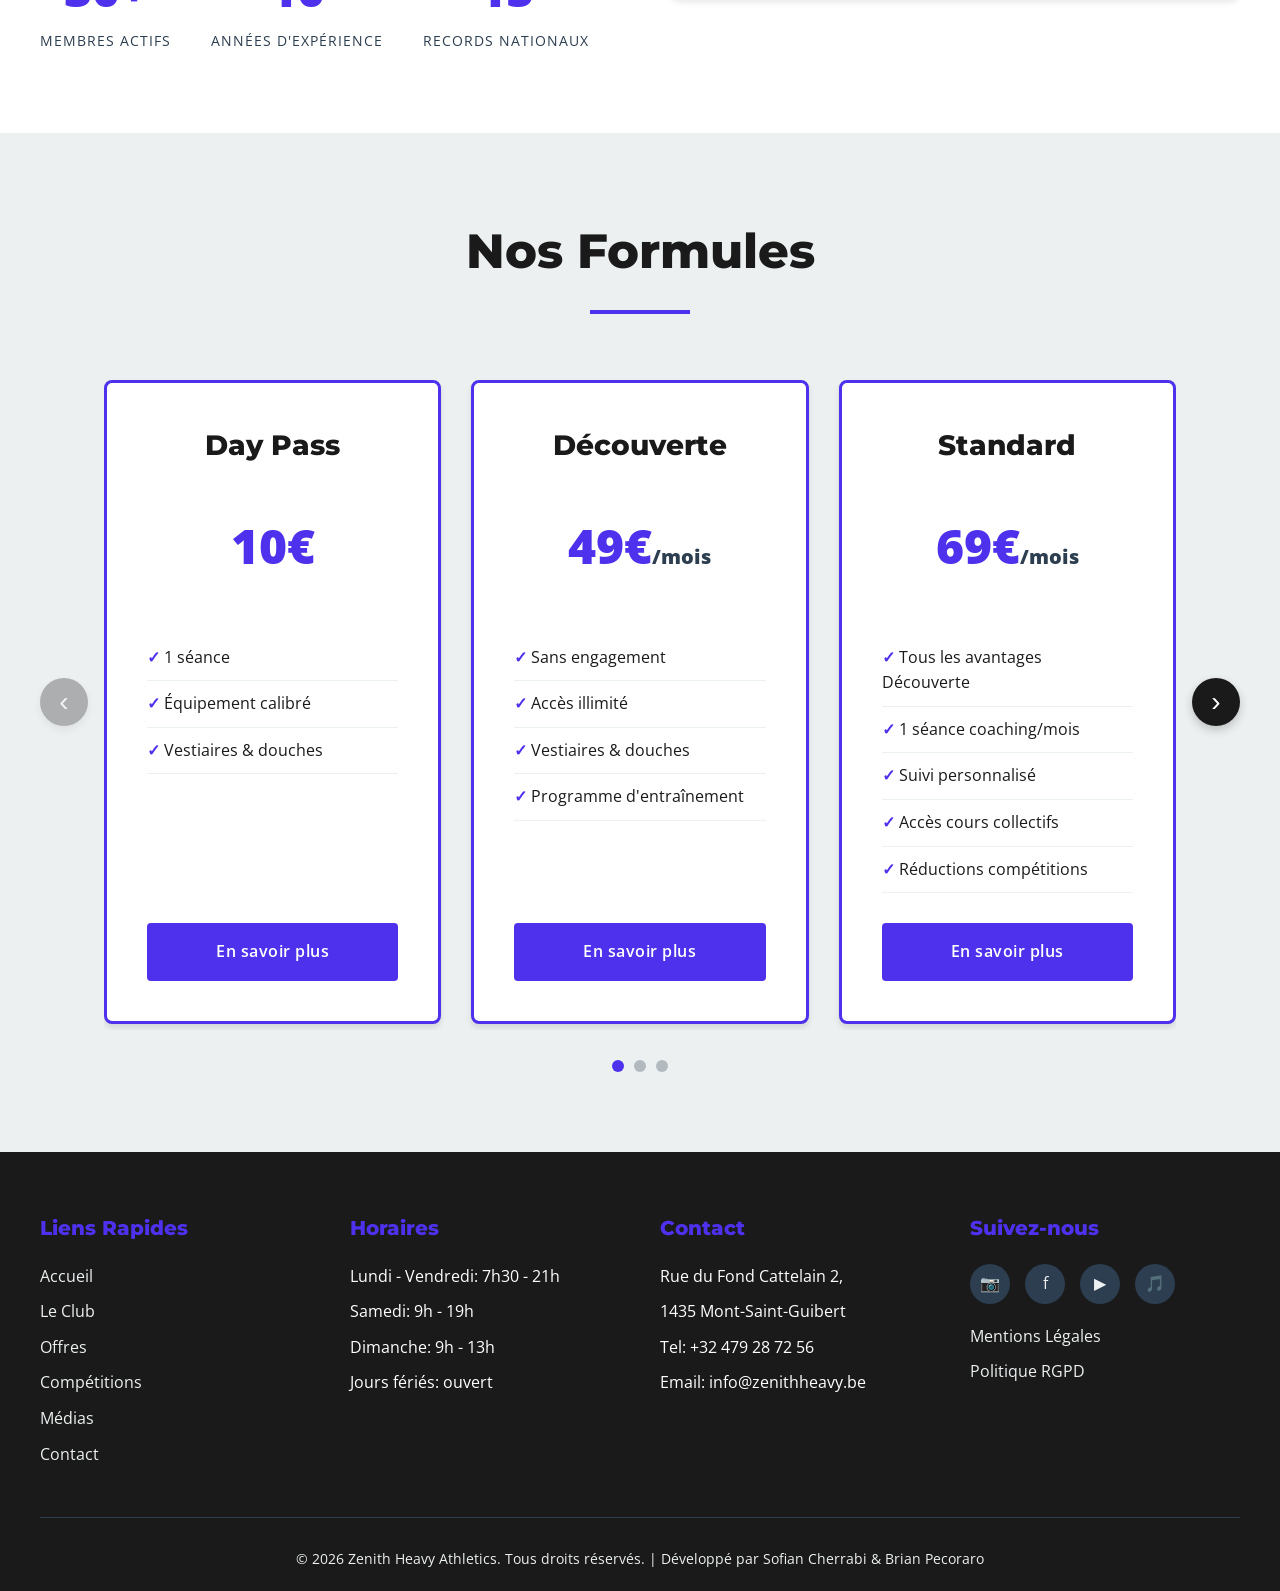
==== commit 667d5cc1: "menu deroulant" ====
--- a/index.html
+++ b/index.html
@@ -19,7 +19,13 @@
                 <li><a href="#accueil">Accueil</a></li>
                 <li><a href="club.html#club">Le Club</a></li>
                 <li><a href="#offres">Offres</a></li>
-                <li><a href="competition.html#competitions">Compétitions</a></li>
+                <li class="nav-dropdown">
+                    <a href="competition.html#competitions">Compétitions</a>
+                    <ul class="dropdown-menu">
+                        <li><a href="https://lfph.be/competitions/minimas/" target="_blank">Minimas</a></li>
+                        <li><a href="https://lfph.be/competitions/calendrier-evenements/" target="_blank">Calendrier</a></li>
+                    </ul>
+                </li>
                 <li><a href="media.html#medias">Médias</a></li>
                 <li><a href="contact.html#contact">Contact</a></li>
             </ul>
@@ -86,13 +92,12 @@
                 <div class="offers-track-wrapper">
                     <div class="offers-track">
                         <div class="offer-card">
-                            <h3>Étudiant</h3>
-                            <div class="price">35€<span>/mois</span></div>
-                            <ul class="offer-features">
-                                <li>Carte étudiant requise</li>
-                                <li>Accès illimité</li>
+                            <h3>Day Pass</h3>
+                            <div class="price">10€<span></span></div>
+                            <ul class="offer-features">
+                                <li>1 séance</li>
+                                <li>Équipement calibré</li>
                                 <li>Vestiaires & douches</li>
-                                <li>Programme d'entraînement</li>
                             </ul>
                             <a href="contact.html#contact" class="btn-primary">En savoir plus</a>
                         </div>
@@ -177,19 +182,19 @@
             <div class="footer-section">
                 <h4>Horaires</h4>
                 <ul>
-                    <li>Lundi - Vendredi: 6h - 22h</li>
-                    <li>Samedi: 8h - 20h</li>
-                    <li>Dimanche: 9h - 18h</li>
-                    <li>Jours fériés: 10h - 16h</li>
+                    <li>Lundi - Vendredi: 7h30 - 21h</li>
+                    <li>Samedi: 9h - 19h</li>
+                    <li>Dimanche: 9h - 13h</li>
+                    <li>Jours fériés: ouvert</li>
                 </ul>
             </div>
             
             <div class="footer-section">
                 <h4>Contact</h4>
                 <ul>
-                    <li>Place de l'Université 1</li>
-                    <li>1348 Louvain-la-Neuve</li>
-                    <li>Tel: +32 10 45 67 89</li>
+                    <li>Rue du Fond Cattelain 2, </li>
+                    <li>1435 Mont-Saint-Guibert</li>
+                    <li>Tel: +32 479 28 72 56</li>
                     <li>Email: info@zenithheavy.be</li>
                 </ul>
             </div>
@@ -210,7 +215,7 @@
         </div>
         
         <div class="copyright">
-            <p>&copy; 2024 Zenith Heavy Athletics. Tous droits réservés. | Développé par Sofian Cherrabi & Brian Pecoraro</p>
+            <p>&copy; 2026 Zenith Heavy Athletics. Tous droits réservés. | Développé par Sofian Cherrabi & Brian Pecoraro</p>
         </div>
     </footer>
 
--- a/style.css
+++ b/style.css
@@ -98,6 +98,48 @@
 
 .nav-links a:hover::after {
     width: 100%;
+}
+
+/* Menu déroulant */
+.nav-dropdown {
+    position: relative;
+}
+
+.dropdown-menu {
+    display: none;
+    position: absolute;
+    top: 100%;
+    left: 50%;
+    transform: translateX(-50%);
+    background: rgba(26, 26, 26, 0.97);
+    border-top: 2px solid var(--secondary);
+    border-radius: 0 0 8px 8px;
+    min-width: 200px;
+    list-style: none;
+    box-shadow: 0 8px 20px rgba(0,0,0,0.3);
+    z-index: 999;
+    padding: 12px 0 8px;
+}
+
+.nav-dropdown:hover .dropdown-menu {
+    display: block;
+}
+
+.dropdown-menu li a {
+    display: block;
+    padding: 10px 20px;
+    color: var(--white);
+    font-size: 14px;
+    white-space: nowrap;
+}
+
+.dropdown-menu li a::after {
+    display: none;
+}
+
+.dropdown-menu li a:hover {
+    background: var(--secondary);
+    color: var(--white);
 }
 
 .burger {
@@ -344,6 +386,7 @@
 .offers-track-wrapper {
     overflow: hidden;
     flex: 1;
+    padding: 6px 0;
 }
 
 .offers-track {
@@ -406,11 +449,18 @@
     background: var(--white);
     padding: 40px;
     border-radius: 8px;
+    border: 3px solid var(--secondary);
     box-shadow: 0 4px 6px rgba(0,0,0,0.1);
     transition: transform 0.3s ease, box-shadow 0.3s ease;
     text-align: center;
     flex: 0 0 calc((100% - 60px) / 3);
     box-sizing: border-box;
+    display: flex;
+    flex-direction: column;
+}
+
+.offer-card .btn-primary {
+    margin-top: auto;
 }
 
 .offer-card:hover {
@@ -419,12 +469,17 @@
 }
 
 .offer-card.featured {
-    border: 3px solid var(--secondary);
-    transform: scale(1.03);
+    background: var(--primary);
+    color: var(--white);
+}
+
+.offer-card.featured h3,
+.offer-card.featured .offer-features li {
+    color: var(--white);
 }
 
 .offer-card.featured:hover {
-    transform: scale(1.03) translateY(-10px);
+    transform: translateY(-10px);
 }
 
 .offer-card h3 {
